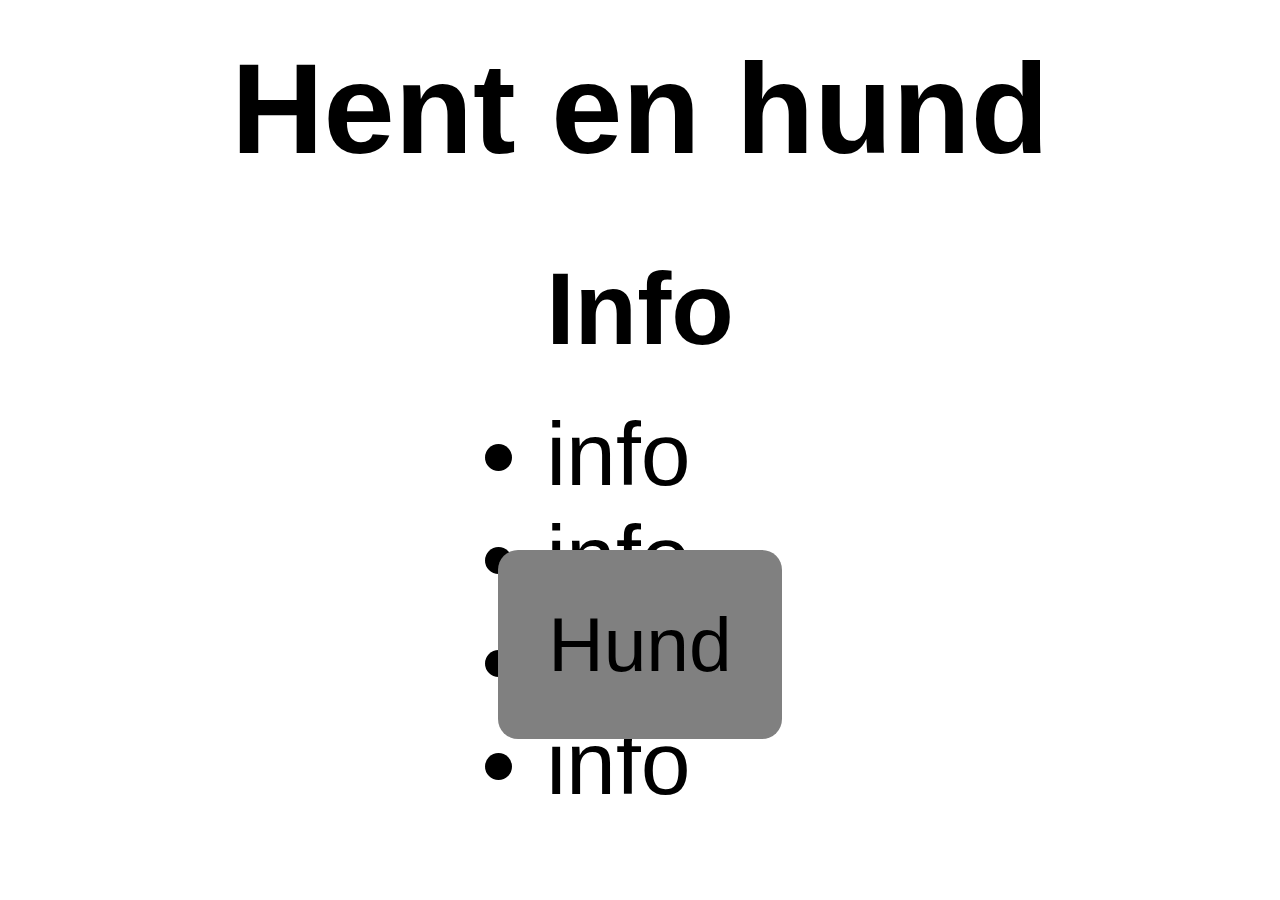
==== info.html @ 9d90b650 "first push" ====
<!DOCTYPE html>
<html lang="da">

<head>

    <link type="text/css" rel="stylesheet" href="assets/css/main.css">
</head>

<body>
    <header>
        <h1>Hent en hund</h1>
    </header>
    <main>
        <div>
            <h2>Info</h2>
            <ul>
                <li>info</li>
                <li>info</li>
                <li>info</li>
                <li>info</li>
            </ul>
        </div>
        <nav><a href="index.html">Hund</a></nav>
    </main>
</body>

</html>
---- assets/css/main.css ----
* {
    margin: 0;
    padding: 0;
    text-decoration: none;
    list-style: none;
    box-sizing: border-box;
    font-family: "Roboto", sans-serif;
    outline: none;
}
html {
    scroll-behavior: smooth;
}
h1 {
    font-size: 10vw;
    text-align: center;
    padding: 35px;
}
h2 {
    font-size: 8vw;
    text-align: left;
    padding-bottom: 35px;
}
main {
    display: flex;
    align-items: center;
    justify-content: center;
    flex-direction: column;
    height: 70vh;
}
div{
    align-items: left;

}
ul {
}
li {
    list-style-type: disc;
    font-size: 7vw;
}
img {
    width: 100%;
}

nav {
    position: absolute;
    bottom: 0;
    width: 100%;
    height: 40vw;
    display: flex;
    align-items: center;
}
a {
    margin: auto;
    font-size: 6vw;
    color: black;
    padding: 50px;
    background-color: gray;
    border-radius: 20px;
}
a:hover {
    background-color: rgb(41, 36, 36);
}
a:focus {
    background-color: rgb(41, 36, 36);
}
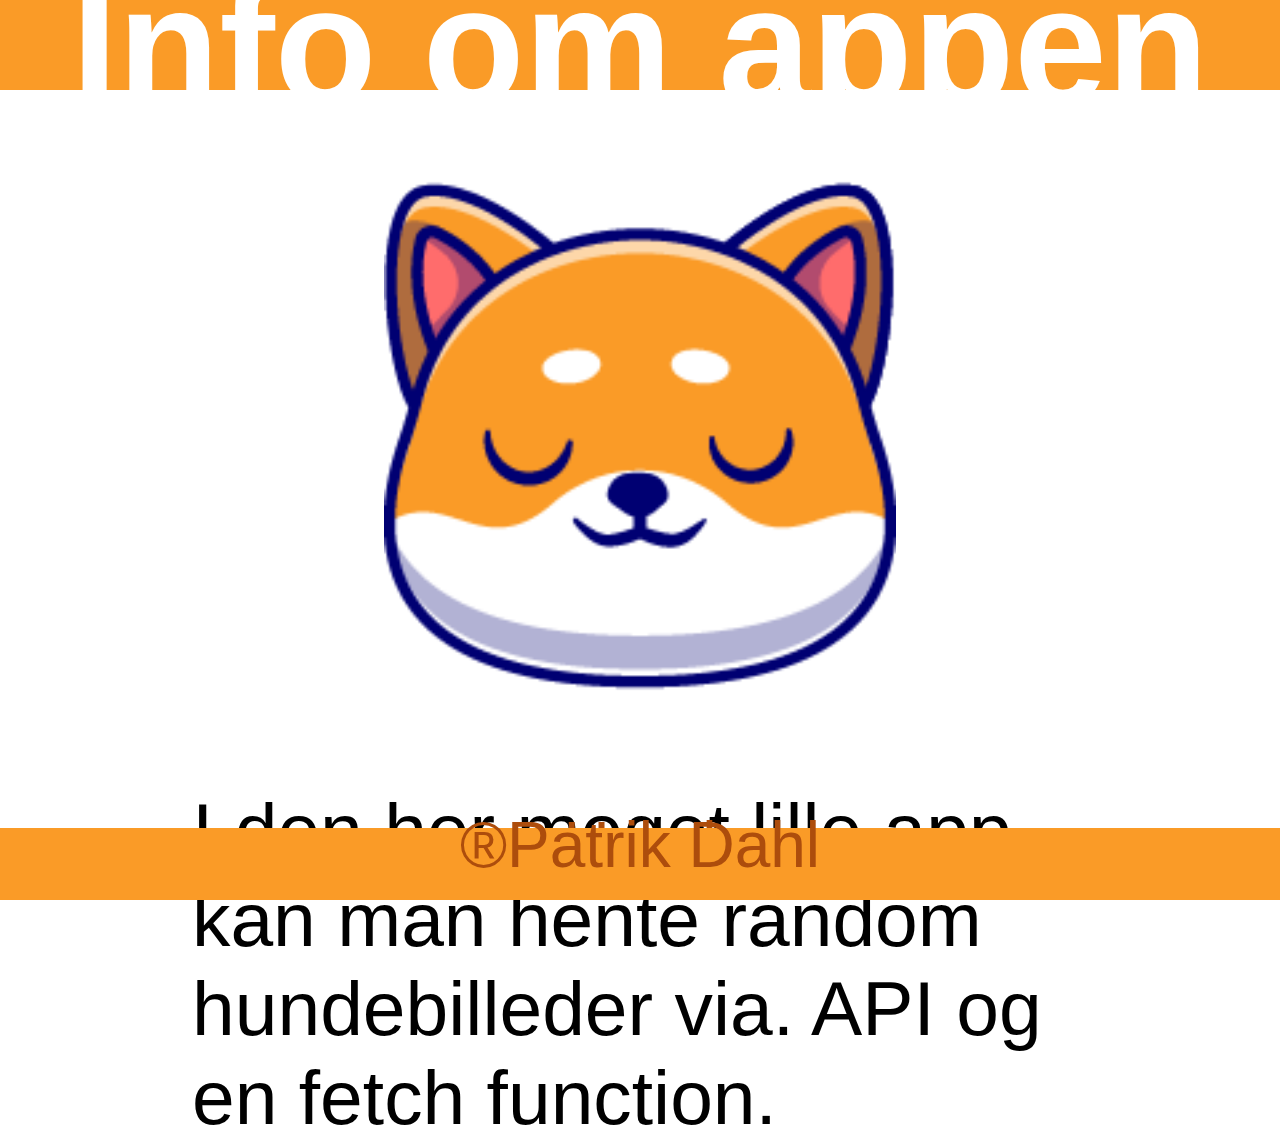
==== commit ca51afe1: "UI og UX upd" ====
--- a/info.html
+++ b/info.html
@@ -8,20 +8,18 @@
 
 <body>
     <header>
-        <h1>Hent en hund</h1>
+        <h1>Info om appen</h1>
     </header>
-    <main>
-        <div>
-            <h2>Info</h2>
-            <ul>
-                <li>info</li>
-                <li>info</li>
-                <li>info</li>
-                <li>info</li>
-            </ul>
-        </div>
-        <nav><a href="index.html">Hund</a></nav>
-    </main>
+    <img id="dogLogo" src="assets/img/icons/dog-icon-192px.png" alt="Dog-logo">
+    <article>
+        <p>
+            I den her meget lille app, kan man hente random hundebilleder via. API og en fetch function. 
+        </p>
+    </article>
+    <nav><a href="index.html">Hund</a></nav>
+    <footer id="infoFooter">
+        <a href="index.html">®Patrik Dahl</a>
+    </footer>
 </body>
 
 </html>--- a/assets/css/main.css
+++ b/assets/css/main.css
@@ -10,13 +10,22 @@
 html {
     scroll-behavior: smooth;
 }
+header {
+    position: relative;
+    height: 10vh;
+    background-color: #fa9b27;
+    display: flex;
+    flex-direction: column;
+    align-items: center;
+    justify-content: center;
+    z-index: 9999;
+}
 h1 {
-    font-size: 10vw;
-    text-align: center;
-    padding: 35px;
+    font-size: 13vw;
+    color: white;
 }
 h2 {
-    font-size: 8vw;
+    font-size: 5vw;
     text-align: left;
     padding-bottom: 35px;
 }
@@ -25,41 +34,79 @@
     align-items: center;
     justify-content: center;
     flex-direction: column;
-    height: 70vh;
+    height: 60vh;
+    background-color: #000072;
 }
-div{
-    align-items: left;
-
+div {
+    width: 100%;
 }
-ul {
+article {
+    width: 100%;
+    padding: 0 15vw;
 }
-li {
-    list-style-type: disc;
-    font-size: 7vw;
+p {
+    font-size: 6vw;
 }
 img {
     width: 100%;
 }
+#dogLogo {
+    width: 40%;
+    left: 50%;
+    transform: translateX(-50%);
+    position: relative;
+    padding: 10vh 0;
+}
 
-nav {
+footer {
     position: absolute;
     bottom: 0;
     width: 100%;
-    height: 40vw;
+    height: 30vh;
+    background-color: #fa9b27;
     display: flex;
     align-items: center;
+    z-index: 9999;
 }
+#infoFooter {
+    position: absolute;
+    bottom: 0;
+    width: 100%;
+    height: 8vh;
+    background-color: #fa9b27;
+    display: flex;
+    align-items: center;
+    z-index: 9999;
+}
+button {
+    margin: auto;
+    font-size: 10vw;
+    color: white;
+    padding: 50px;
+    margin-top: 5vh;
+    background-color: #ad4d0c;
+    border-radius: 20px;
+    border: none;
+    outline: none;
+    font-weight: 600;
+    box-shadow: 0px 10px 30px #00000070;
+    transition: 0.1s;
+}
+button:hover {
+    background-color: #5c2704;
+    color: rgb(236, 207, 152);
+    box-shadow: 0px 10px 20px #000000;
+}
+button:a {
+    color: #5c2704;
+}
+
 a {
-    margin: auto;
-    font-size: 6vw;
-    color: black;
-    padding: 50px;
-    background-color: gray;
-    border-radius: 20px;
+    color: #ad4d0c;
+    position: absolute;
+    bottom: 2vh;
+    display: block;
+    font-size: 5vw;
+    left: 50%;
+    transform: translateX(-50%);
 }
-a:hover {
-    background-color: rgb(41, 36, 36);
-}
-a:focus {
-    background-color: rgb(41, 36, 36);
-}
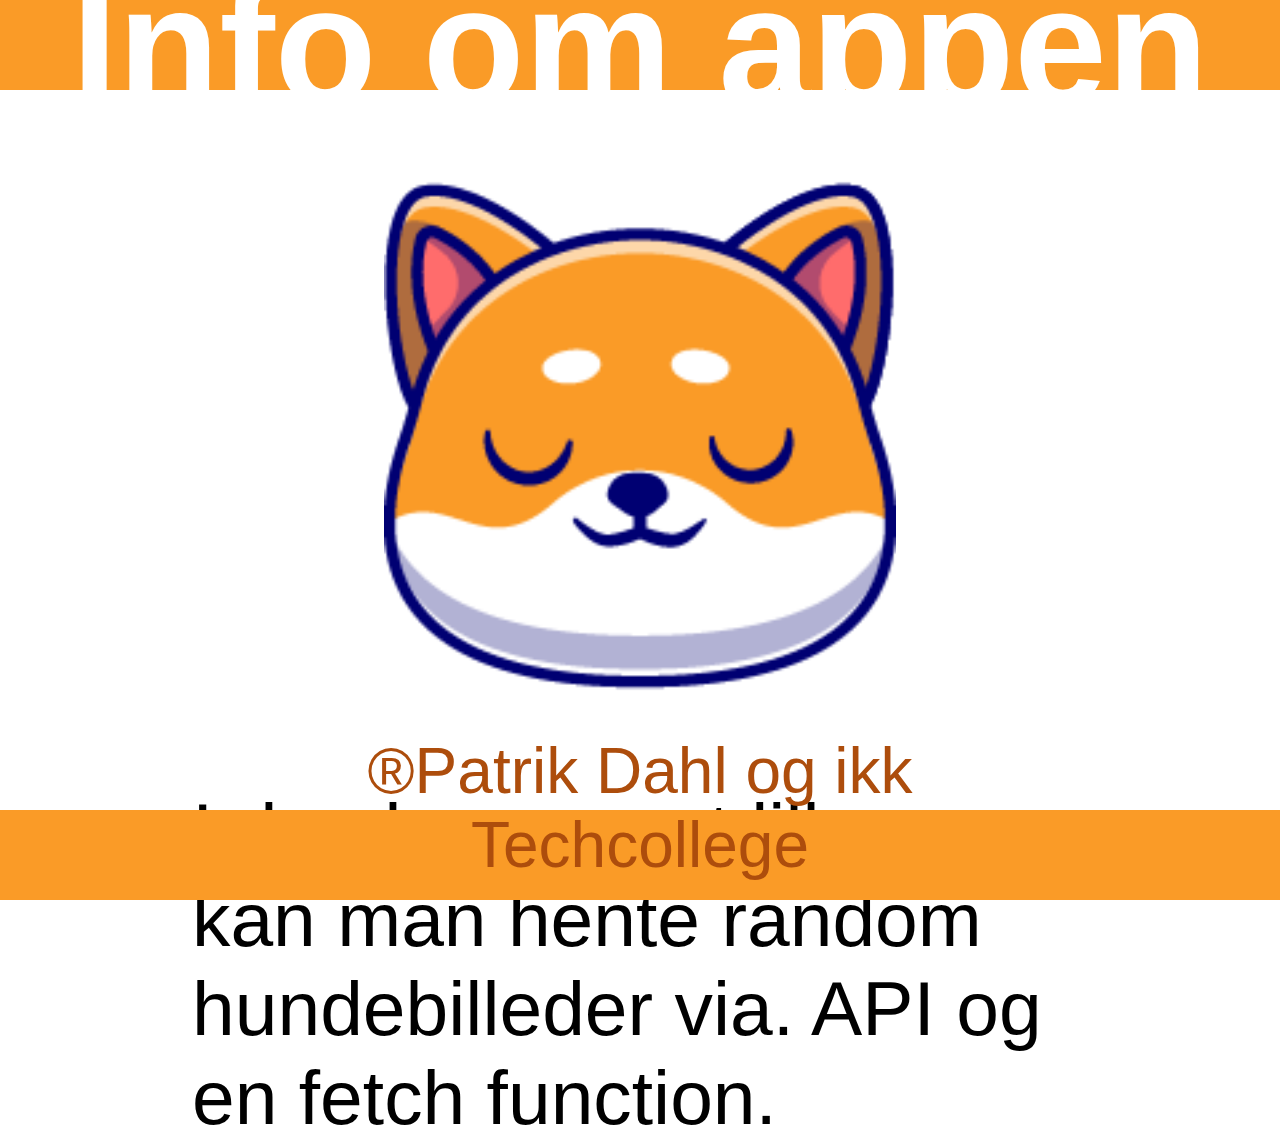
==== commit 217506b4: "upd" ====
--- a/info.html
+++ b/info.html
@@ -18,7 +18,7 @@
     </article>
     <nav><a href="index.html">Hund</a></nav>
     <footer id="infoFooter">
-        <a href="index.html">®Patrik Dahl</a>
+        <a href="index.html">®Patrik Dahl og ikk Techcollege</a>
     </footer>
 </body>
 
--- a/assets/css/main.css
+++ b/assets/css/main.css
@@ -72,7 +72,7 @@
     position: absolute;
     bottom: 0;
     width: 100%;
-    height: 8vh;
+    height: 10vh;
     background-color: #fa9b27;
     display: flex;
     align-items: center;
@@ -102,6 +102,7 @@
 }
 
 a {
+    text-align: center;
     color: #ad4d0c;
     position: absolute;
     bottom: 2vh;
